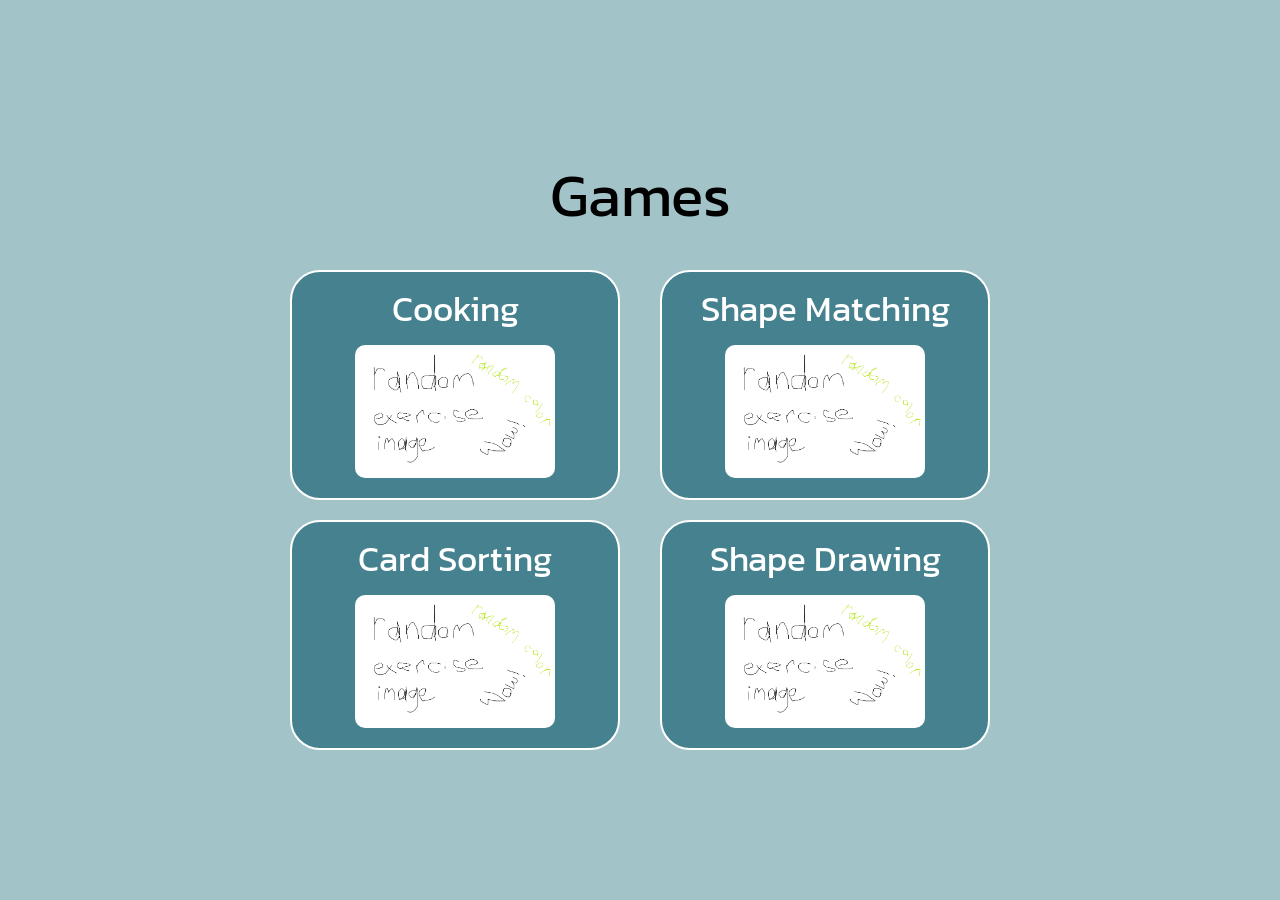
==== exercise_selection.html @ 1ef894bd "Add exercise selection" ====
<!DOCTYPE html>
<html lang="en">
<head>
    <meta charset="UTF-8">
    <meta name="viewport" content="width=device-width, initial-scale=1.0">
    <title>Games - FMS Capstone Project</title>

    <link rel="stylesheet" type="text/css" href="style.css" />

    <!-- Import Kanit Font -->
    <link rel="preconnect" href="https://fonts.googleapis.com">
    <link rel="preconnect" href="https://fonts.gstatic.com" crossorigin>
    <link href="https://fonts.googleapis.com/css2?family=Kanit:ital,wght@0,100;0,200;0,300;0,400;0,500;0,600;0,700;0,800;0,900;1,100;1,200;1,300;1,400;1,500;1,600;1,700;1,800;1,900&display=swap" rel="stylesheet">

    <link rel="stylesheet" href="./style.css" />
</head>
<body class="center-content">
    <div id="game-picker-title" class="kanit">Games</div>
    <div id="exercises" class="kanit">
        <div class="exercise-container" id="exercise-2-container">
            <div class="exercise-title">Cooking</div>
            <img class="exercise-image" src="exercise_image.png" width="200" height="133" />
        </div>
        <div class="exercise-container" id="exercise-4-container">
            <div class="exercise-title">Shape Matching</div>
            <img class="exercise-image" src="exercise_image.png" width="200" height="133" />
        </div>
        <div class="exercise-container" id="exercise-3-container">
            <div class="exercise-title">Card Sorting</div>
            <img class="exercise-image" src="exercise_image.png" width="200" height="133" />
        </div>
        <div class="exercise-container" id="exercise-1-container">
            <div class="exercise-title">Shape Drawing</div>
            <img class="exercise-image" src="exercise_image.png" width="200" height="133" />
        </div>
    </div>
</body>
</html>
---- style.css ----
html, body {
    margin: 0;
    padding: 0;
}

body{
    background-color: #a2c4c9;
}

/* #region Kanit CSS Font Styles */

.kanit{
    font-family: "Kanit", "sans-serif";
}

/* #endregion */

/* #region Site Header CSS */
header{
    width: 100%;
    background-color: #76a5af;
    height: 15vh;
    display: flex;
    justify-content: center;
    align-items: center;

    border-bottom: 3px #FFFFFF dashed;
}

header#logo-container{
    
}

header#site-title-container{
    display: flex;
    align-content: center;
    justify-content: center;
    height: 100%;
    flex-direction: column;
}
header h1, header h2{
    margin: 0;
    text-align: center;
}
header h1{
    background-color: #45818e;
    padding-left: 1rem;
    padding-right: 1rem;
    border-radius: 0.55rem;
}

/* #endregion */

/* p5.js CSS for canvases */
canvas {
    display: block;
}

html, body.center-content {
    height: 100%;
}

body.center-content {
    display: flex;
    align-items: center;
    justify-content: center;
    flex-direction: column;
    padding: 30px;
    box-sizing: border-box;
}

#game-picker-title {
    color: #000000;
}

.exercise-title {
    color: #ffffff;
}

#game-picker-title {
    font-size: 60px;
    text-align: center;
    margin-bottom: 30px;
}

.exercise-container {
    border: 2px solid white;
    border-radius: 30px;
    background-color: #45818e;
    padding: 10px 20px 20px;
    flex-grow: 1;
    flex-basis: 0;
}

.exercise-title {
    text-align: center;
    font-size: 35px;
    margin-bottom: 10px;
}

.exercise-image {
    border-radius: 10px;
    display: block;
    margin: 0 auto;
}

#exercises {
    display: flex;
    flex-wrap: wrap;
    gap: 20px 40px;
    max-width: 700px;
    justify-content: center;
    margin: 0 auto;
}
---- style.css ----
html, body {
    margin: 0;
    padding: 0;
}

body{
    background-color: #a2c4c9;
}

/* #region Kanit CSS Font Styles */

.kanit{
    font-family: "Kanit", "sans-serif";
}

/* #endregion */

/* #region Site Header CSS */
header{
    width: 100%;
    background-color: #76a5af;
    height: 15vh;
    display: flex;
    justify-content: center;
    align-items: center;

    border-bottom: 3px #FFFFFF dashed;
}

header#logo-container{
    
}

header#site-title-container{
    display: flex;
    align-content: center;
    justify-content: center;
    height: 100%;
    flex-direction: column;
}
header h1, header h2{
    margin: 0;
    text-align: center;
}
header h1{
    background-color: #45818e;
    padding-left: 1rem;
    padding-right: 1rem;
    border-radius: 0.55rem;
}

/* #endregion */

/* p5.js CSS for canvases */
canvas {
    display: block;
}

html, body.center-content {
    height: 100%;
}

body.center-content {
    display: flex;
    align-items: center;
    justify-content: center;
    flex-direction: column;
    padding: 30px;
    box-sizing: border-box;
}

#game-picker-title {
    color: #000000;
}

.exercise-title {
    color: #ffffff;
}

#game-picker-title {
    font-size: 60px;
    text-align: center;
    margin-bottom: 30px;
}

.exercise-container {
    border: 2px solid white;
    border-radius: 30px;
    background-color: #45818e;
    padding: 10px 20px 20px;
    flex-grow: 1;
    flex-basis: 0;
}

.exercise-title {
    text-align: center;
    font-size: 35px;
    margin-bottom: 10px;
}

.exercise-image {
    border-radius: 10px;
    display: block;
    margin: 0 auto;
}

#exercises {
    display: flex;
    flex-wrap: wrap;
    gap: 20px 40px;
    max-width: 700px;
    justify-content: center;
    margin: 0 auto;
}
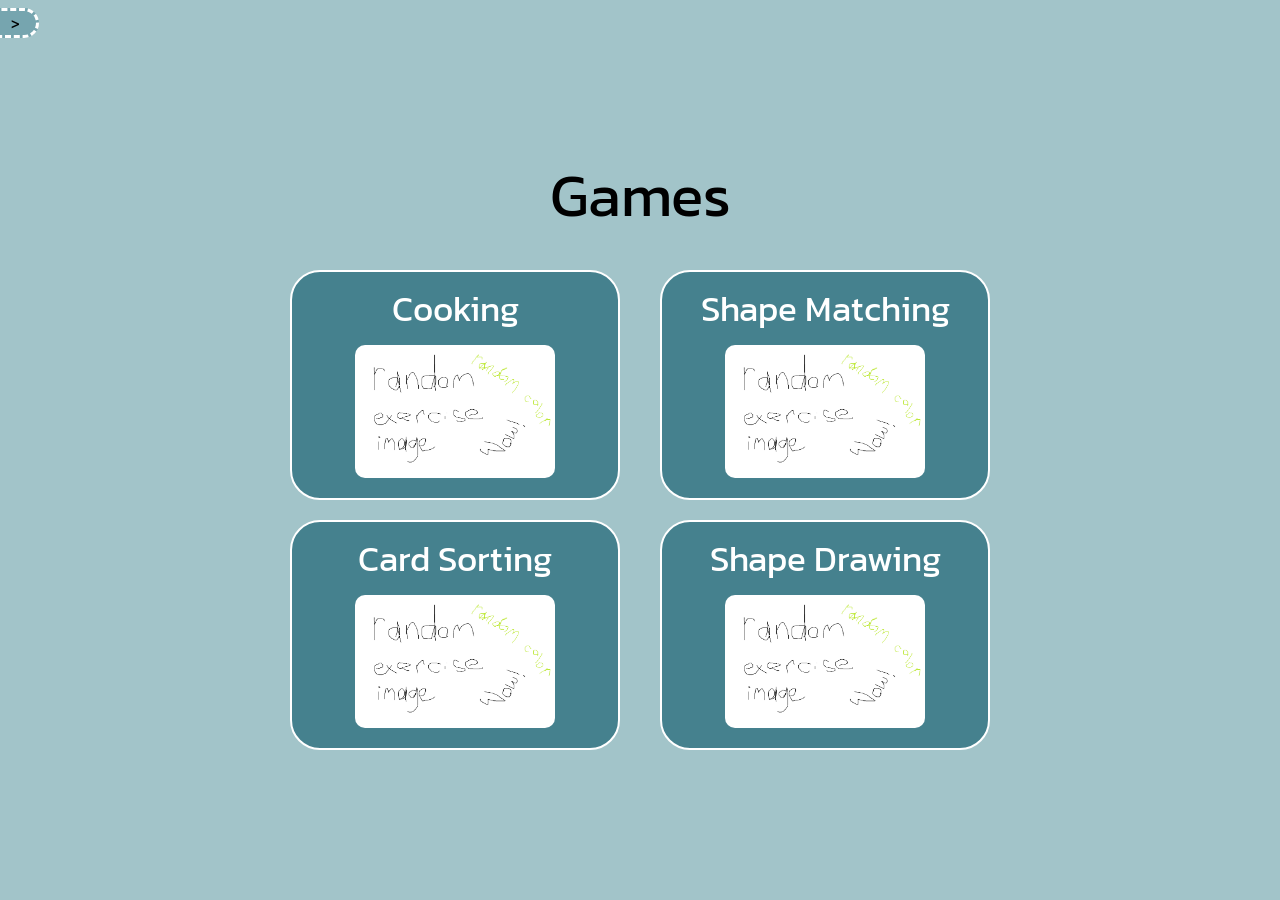
==== commit ca6e496b: "Implement Nav Bar animations" ====
--- a/exercise_selection.html
+++ b/exercise_selection.html
@@ -12,26 +12,51 @@
     <link rel="preconnect" href="https://fonts.gstatic.com" crossorigin>
     <link href="https://fonts.googleapis.com/css2?family=Kanit:ital,wght@0,100;0,200;0,300;0,400;0,500;0,600;0,700;0,800;0,900;1,100;1,200;1,300;1,400;1,500;1,600;1,700;1,800;1,900&display=swap" rel="stylesheet">
 
+    <!-- Link jQuery 4.0 -->
+    <script
+        src="https://code.jquery.com/jquery-4.0.0.min.js"
+        integrity="sha256-OaVG6prZf4v69dPg6PhVattBXkcOWQB62pdZ3ORyrao="
+        crossorigin="anonymous"></script>
+
     <link rel="stylesheet" href="./style.css" />
 </head>
-<body class="center-content">
-    <div id="game-picker-title" class="kanit">Games</div>
-    <div id="exercises" class="kanit">
-        <div class="exercise-container" id="exercise-2-container">
-            <div class="exercise-title">Cooking</div>
-            <img class="exercise-image" src="exercise_image.png" width="200" height="133" />
+<body>
+    <nav id="nav-bar-container" class="kanit">
+        <div id="nav-bar-contents">
+            <div id="nav-bar-header">
+                <div id="logo-container">
+				    <img id="logo-image" src="https://www.svgrepo.com/show/508699/landscape-placeholder.svg" alt="{Site Name} Logo" id="logo">
+			    </div>
+
+                <div id="mini-site-title-container">
+				    <h1 id="site-title" class="kanit">Website Name</h1>
+				    <h2 id="page-title" class="kanit">Home</h2>
+			    </div>
+            </div>
         </div>
-        <div class="exercise-container" id="exercise-4-container">
-            <div class="exercise-title">Shape Matching</div>
-            <img class="exercise-image" src="exercise_image.png" width="200" height="133" />
-        </div>
-        <div class="exercise-container" id="exercise-3-container">
-            <div class="exercise-title">Card Sorting</div>
-            <img class="exercise-image" src="exercise_image.png" width="200" height="133" />
-        </div>
-        <div class="exercise-container" id="exercise-1-container">
-            <div class="exercise-title">Shape Drawing</div>
-            <img class="exercise-image" src="exercise_image.png" width="200" height="133" />
+        <div id="nav-bar-show-button"> > </div>
+    </nav>
+    <script src="./nav_bar.js"></script>
+
+    <div class="center-content">
+        <div id="game-picker-title" class="kanit">Games</div>
+        <div id="exercises" class="kanit">
+            <a class="exercise-container" id="exercise-2-container" href="exercise-2.html">
+                <div class="exercise-title">Cooking</div>
+                <img class="exercise-image" src="exercise_image.png" width="200" height="133" />
+            </a>
+            <a class="exercise-container" id="exercise-4-container" href="exercise-4.html">
+                <div class="exercise-title">Shape Matching</div>
+                <img class="exercise-image" src="exercise_image.png" width="200" height="133" />
+            </a>
+            <a class="exercise-container" id="exercise-3-container" href="exercise-3.html">
+                <div class="exercise-title">Card Sorting</div>
+                <img class="exercise-image" src="exercise_image.png" width="200" height="133" />
+            </a>
+            <a class="exercise-container" id="exercise-1-container" href="exercise-1.html">
+                <div class="exercise-title">Shape Drawing</div>
+                <img class="exercise-image" src="exercise_image.png" width="200" height="133" />
+            </a>
         </div>
     </div>
 </body>
--- a/style.css
+++ b/style.css
@@ -1,6 +1,7 @@
 html, body {
     margin: 0;
     padding: 0;
+    height: 100%;
 }
 
 body{
@@ -17,18 +18,30 @@
 
 /* #region Site Header CSS */
 header{
-    width: 100%;
+    display: flex;
+    justify-content: space-between;
+    align-items: center;
+    
+    --x-padding: 1rem;
+    width: calc(calc(100% - var(--x-padding)) - var(--x-padding));
+    height: 18vh;
+    padding: 0 var(--x-padding) 0 var(--x-padding);
+
+    border-bottom: 4px #FFFFFF dashed;
+
     background-color: #76a5af;
-    height: 15vh;
-    display: flex;
-    justify-content: center;
-    align-items: center;
-
-    border-bottom: 3px #FFFFFF dashed;
 }
 
-header#logo-container{
-    
+#logo-image{
+    /* background-color: #FFFFFF; */
+
+    width: 9vh;
+    height: 9vh;
+
+    /* margin: 0 2rem 0 2rem; */
+
+    border: 3px #FFFFFF solid;
+    border-radius: 100%;
 }
 
 header#site-title-container{
@@ -42,11 +55,65 @@
     margin: 0;
     text-align: center;
 }
-header h1{
+#site-title{
     background-color: #45818e;
-    padding-left: 1rem;
+    padding: 0.25rem 2rem 0.25rem 2rem;
+    
+    border: 3px solid #FFFFFF;
+    border-radius: 0.55rem;
+}
+
+/* Header CSS for Mobile Screens */
+@media only screen and (max-width: 600px) {
+    header h1{
+        font-size: 1.5em;
+    }
+    header h2{
+        font-size: 1.17em;
+    }
+}
+
+/* #endregion */
+
+/* #region Side Navbar CSS */
+#nav-bar-container{
+    position: fixed;
+}
+
+#nav-bar-show-button{
+    display: flex;
+    align-content: center;
+    justify-content: end;
+
+    position: fixed;
+    top: 0.5rem;
+    left: -40px;
+
+    width: fit-content;
+
+    padding-left: 3rem;
     padding-right: 1rem;
-    border-radius: 0.55rem;
+    
+    border: 3px dashed white;
+    border-radius: 16px;
+
+    text-align: center;
+    user-select: none;
+    background-color: #76A5AF;
+}
+
+#nav-bar-contents{
+    position: absolute;
+    
+    display: flex;
+    flex-direction: column;
+
+    min-width: 10vw;
+    left: -50vw;
+
+    height: 100vh;
+    z-index: 5 !important;
+    background-color: #76A5AF;
 }
 
 /* #endregion */
@@ -56,17 +123,15 @@
     display: block;
 }
 
-html, body.center-content {
-    height: 100%;
-}
-
-body.center-content {
+/* #region - game selection page */
+.center-content {
     display: flex;
     align-items: center;
     justify-content: center;
     flex-direction: column;
     padding: 30px;
     box-sizing: border-box;
+    height: 100%;
 }
 
 #game-picker-title {
@@ -84,6 +149,7 @@
 }
 
 .exercise-container {
+    text-decoration: none;
     border: 2px solid white;
     border-radius: 30px;
     background-color: #45818e;
@@ -112,3 +178,4 @@
     justify-content: center;
     margin: 0 auto;
 }
+/* #endregion */
--- a/style.css
+++ b/style.css
@@ -1,6 +1,7 @@
 html, body {
     margin: 0;
     padding: 0;
+    height: 100%;
 }
 
 body{
@@ -17,18 +18,30 @@
 
 /* #region Site Header CSS */
 header{
-    width: 100%;
+    display: flex;
+    justify-content: space-between;
+    align-items: center;
+    
+    --x-padding: 1rem;
+    width: calc(calc(100% - var(--x-padding)) - var(--x-padding));
+    height: 18vh;
+    padding: 0 var(--x-padding) 0 var(--x-padding);
+
+    border-bottom: 4px #FFFFFF dashed;
+
     background-color: #76a5af;
-    height: 15vh;
-    display: flex;
-    justify-content: center;
-    align-items: center;
-
-    border-bottom: 3px #FFFFFF dashed;
 }
 
-header#logo-container{
-    
+#logo-image{
+    /* background-color: #FFFFFF; */
+
+    width: 9vh;
+    height: 9vh;
+
+    /* margin: 0 2rem 0 2rem; */
+
+    border: 3px #FFFFFF solid;
+    border-radius: 100%;
 }
 
 header#site-title-container{
@@ -42,11 +55,65 @@
     margin: 0;
     text-align: center;
 }
-header h1{
+#site-title{
     background-color: #45818e;
-    padding-left: 1rem;
+    padding: 0.25rem 2rem 0.25rem 2rem;
+    
+    border: 3px solid #FFFFFF;
+    border-radius: 0.55rem;
+}
+
+/* Header CSS for Mobile Screens */
+@media only screen and (max-width: 600px) {
+    header h1{
+        font-size: 1.5em;
+    }
+    header h2{
+        font-size: 1.17em;
+    }
+}
+
+/* #endregion */
+
+/* #region Side Navbar CSS */
+#nav-bar-container{
+    position: fixed;
+}
+
+#nav-bar-show-button{
+    display: flex;
+    align-content: center;
+    justify-content: end;
+
+    position: fixed;
+    top: 0.5rem;
+    left: -40px;
+
+    width: fit-content;
+
+    padding-left: 3rem;
     padding-right: 1rem;
-    border-radius: 0.55rem;
+    
+    border: 3px dashed white;
+    border-radius: 16px;
+
+    text-align: center;
+    user-select: none;
+    background-color: #76A5AF;
+}
+
+#nav-bar-contents{
+    position: absolute;
+    
+    display: flex;
+    flex-direction: column;
+
+    min-width: 10vw;
+    left: -50vw;
+
+    height: 100vh;
+    z-index: 5 !important;
+    background-color: #76A5AF;
 }
 
 /* #endregion */
@@ -56,17 +123,15 @@
     display: block;
 }
 
-html, body.center-content {
-    height: 100%;
-}
-
-body.center-content {
+/* #region - game selection page */
+.center-content {
     display: flex;
     align-items: center;
     justify-content: center;
     flex-direction: column;
     padding: 30px;
     box-sizing: border-box;
+    height: 100%;
 }
 
 #game-picker-title {
@@ -84,6 +149,7 @@
 }
 
 .exercise-container {
+    text-decoration: none;
     border: 2px solid white;
     border-radius: 30px;
     background-color: #45818e;
@@ -112,3 +178,4 @@
     justify-content: center;
     margin: 0 auto;
 }
+/* #endregion */
